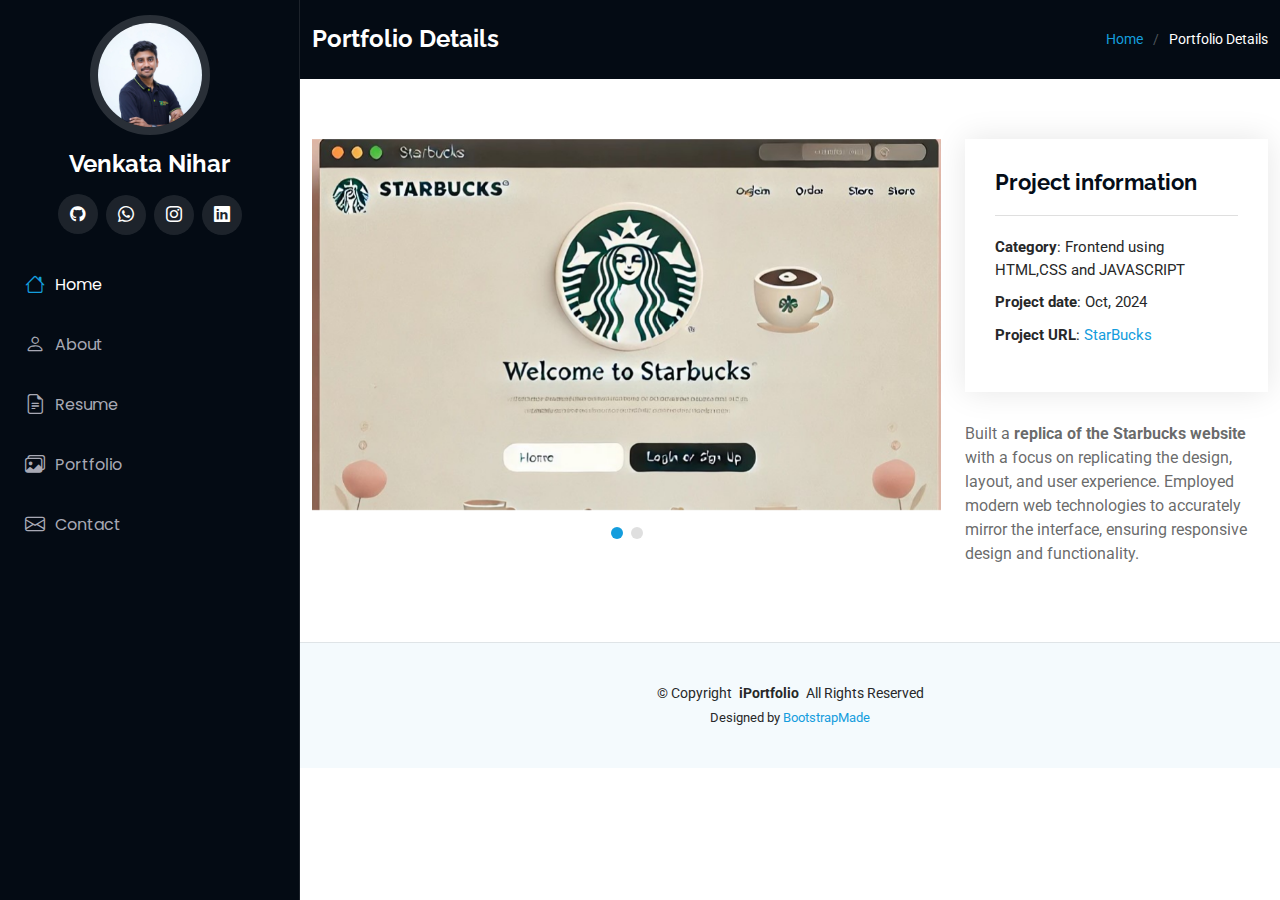
==== project1.html @ 3611449b "first commit" ====
<!DOCTYPE html>
<html lang="en">

<head>
  <meta charset="utf-8">
  <meta content="width=device-width, initial-scale=1.0" name="viewport">
  <title>Portfolio Details - iPortfolio Bootstrap Template</title>
  <meta content="" name="description">
  <meta content="" name="keywords">

  <!-- Favicons -->
  <link href="assets/img/favicon.png" rel="icon">
  <link href="assets/img/apple-touch-icon.png" rel="apple-touch-icon">

  <!-- Fonts -->
  <link href="https://fonts.googleapis.com" rel="preconnect">
  <link href="https://fonts.gstatic.com" rel="preconnect" crossorigin>
  <link href="https://fonts.googleapis.com/css2?family=Roboto:ital,wght@0,100;0,300;0,400;0,500;0,700;0,900;1,100;1,300;1,400;1,500;1,700;1,900&family=Poppins:ital,wght@0,100;0,200;0,300;0,400;0,500;0,600;0,700;0,800;0,900;1,100;1,200;1,300;1,400;1,500;1,600;1,700;1,800;1,900&family=Raleway:ital,wght@0,100;0,200;0,300;0,400;0,500;0,600;0,700;0,800;0,900;1,100;1,200;1,300;1,400;1,500;1,600;1,700;1,800;1,900&display=swap" rel="stylesheet">
  <link rel="stylesheet" href="https://cdnjs.cloudflare.com/ajax/libs/font-awesome/6.6.0/css/all.min.css">

  <!-- Vendor CSS Files -->
  <link href="assets/vendor/bootstrap/css/bootstrap.min.css" rel="stylesheet">
  <link href="assets/vendor/bootstrap-icons/bootstrap-icons.css" rel="stylesheet">
  <link href="assets/vendor/aos/aos.css" rel="stylesheet">
  <link href="assets/vendor/glightbox/css/glightbox.min.css" rel="stylesheet">
  <link href="assets/vendor/swiper/swiper-bundle.min.css" rel="stylesheet">

  <!-- Main CSS File -->
  <link href="assets/css/main.css" rel="stylesheet">

  <!-- =======================================================
  * Template Name: iPortfolio
  * Template URL: https://bootstrapmade.com/iportfolio-bootstrap-portfolio-websites-template/
  * Updated: Jun 29 2024 with Bootstrap v5.3.3
  * Author: BootstrapMade.com
  * License: https://bootstrapmade.com/license/
  ======================================================== -->
</head>

<body class="portfolio-details-page">

  <header id="header" class="header dark-background d-flex flex-column">
    <i class="header-toggle d-xl-none bi bi-list"></i>

    <div class="profile-img">
      <img src="assets/img/my-profile-img.jpg" alt="" class="img-fluid rounded-circle">
    </div>

    <a href="index.html" class="logo d-flex align-items-center justify-content-center">
      <!-- Uncomment the line below if you also wish to use an image logo -->
      <!-- <img src="assets/img/logo.png" alt=""> -->
      <h1 class="sitename">Venkata Nihar</h1>
    </a>

    <div class="social-links text-center">
      <a href="https://github.com/venkataniharbillakurthi?tab=repositories"><i class="fa-brands fa-github"></i></a>
      <a href="https://wa.me/8328657726" class="whatsapp"><i class="bi bi-whatsapp"></i></a>
      <a href="https://www.instagram.com/nihar_billakurthi/profilecard/?igsh=MXViYnpsMWw0Yzlnaw==" class="instagram"><i class="bi bi-instagram"></i></a>
      <a href="https://www.linkedin.com/in/venkata-nihar-billakurthi-147203210/" class="linkedin"><i class="bi bi-linkedin"></i></a>
    </div>

    <nav id="navmenu" class="navmenu">
      <ul>
        <li><a href="#hero" class="active"><i class="bi bi-house navicon"></i>Home</a></li>
        <li><a href="#about"><i class="bi bi-person navicon"></i> About</a></li>
        <li><a href="#resume"><i class="bi bi-file-earmark-text navicon"></i> Resume</a></li>
        <li><a href="#portfolio"><i class="bi bi-images navicon"></i> Portfolio</a></li>
        
        <li><a href="#contact"><i class="bi bi-envelope navicon"></i> Contact</a></li>
      </ul>
    </nav>

  </header>

  <main class="main">

    <!-- Page Title -->
    <div class="page-title dark-background">
      <div class="container d-lg-flex justify-content-between align-items-center">
        <h1 class="mb-2 mb-lg-0">Portfolio Details</h1>
        <nav class="breadcrumbs">
          <ol>
            <li><a href="index.html">Home</a></li>
            <li class="current">Portfolio Details</li>
          </ol>
        </nav>
      </div>
    </div><!-- End Page Title -->

    <!-- Portfolio Details Section -->
    <section id="portfolio-details" class="portfolio-details section">

      <div class="container" data-aos="fade-up" data-aos-delay="100">

        <div class="row gy-4">

          <div class="col-lg-8">
            <div class="portfolio-details-slider swiper init-swiper">

              <script type="application/json" class="swiper-config">
                {
                  "loop": true,
                  "speed": 600,
                  "autoplay": {
                    "delay": 5000
                  },
                  "slidesPerView": "auto",
                  "pagination": {
                    "el": ".swiper-pagination",
                    "type": "bullets",
                    "clickable": true
                  }
                }
              </script>

              <div class="swiper-wrapper align-items-center">

                <div class="swiper-slide">
                  <img src="./assets/img/project1-1image.jpg" alt="">
                </div>

                <div class="swiper-slide">
                  <img src="./assets/img/project1-2image.jpg" alt="">
                </div>


              </div>
              <div class="swiper-pagination"></div>
            </div>
          </div>

          <div class="col-lg-4">
            <div class="portfolio-info" data-aos="fade-up" data-aos-delay="200">
              <h3>Project information</h3>
              <ul>
                <li><strong>Category</strong>: Frontend using HTML,CSS and JAVASCRIPT</li>
                <li><strong>Project date</strong>: Oct, 2024</li>
                <li><strong>Project URL</strong>: <a href="https://venkataniharbillakurthi.github.io/starbucks/">StarBucks</a></li>
              </ul>
            </div>
            <div class="portfolio-description" data-aos="fade-up" data-aos-delay="300">
              
              <p>
                Built a <b>replica of the Starbucks website</b> with a focus on replicating the design, layout, and user experience. Employed modern web technologies to accurately mirror the interface, ensuring responsive design and functionality.
              </p>
            </div>
          </div>

        </div>

      </div>

    </section><!-- /Portfolio Details Section -->

  </main>

  <footer id="footer" class="footer position-relative light-background">

    <div class="container">
      <div class="copyright text-center ">
        <p>© <span>Copyright</span> <strong class="px-1 sitename">iPortfolio</strong> <span>All Rights Reserved</span></p>
      </div>
      <div class="credits">
        <!-- All the links in the footer should remain intact. -->
        <!-- You can delete the links only if you've purchased the pro version. -->
        <!-- Licensing information: https://bootstrapmade.com/license/ -->
        <!-- Purchase the pro version with working PHP/AJAX contact form: [buy-url] -->
        Designed by <a href="https://bootstrapmade.com/">BootstrapMade</a>
      </div>
    </div>

  </footer>

  <!-- Scroll Top -->
  <a href="#" id="scroll-top" class="scroll-top d-flex align-items-center justify-content-center"><i class="bi bi-arrow-up-short"></i></a>

  <!-- Preloader -->
  <div id="preloader"></div>

  <!-- Vendor JS Files -->
  <script src="assets/vendor/bootstrap/js/bootstrap.bundle.min.js"></script>
  <script src="assets/vendor/php-email-form/validate.js"></script>
  <script src="assets/vendor/aos/aos.js"></script>
  <script src="assets/vendor/typed.js/typed.umd.js"></script>
  <script src="assets/vendor/purecounter/purecounter_vanilla.js"></script>
  <script src="assets/vendor/waypoints/noframework.waypoints.js"></script>
  <script src="assets/vendor/glightbox/js/glightbox.min.js"></script>
  <script src="assets/vendor/imagesloaded/imagesloaded.pkgd.min.js"></script>
  <script src="assets/vendor/isotope-layout/isotope.pkgd.min.js"></script>
  <script src="assets/vendor/swiper/swiper-bundle.min.js"></script>

  <!-- Main JS File -->
  <script src="assets/js/main.js"></script>

</body>

</html>
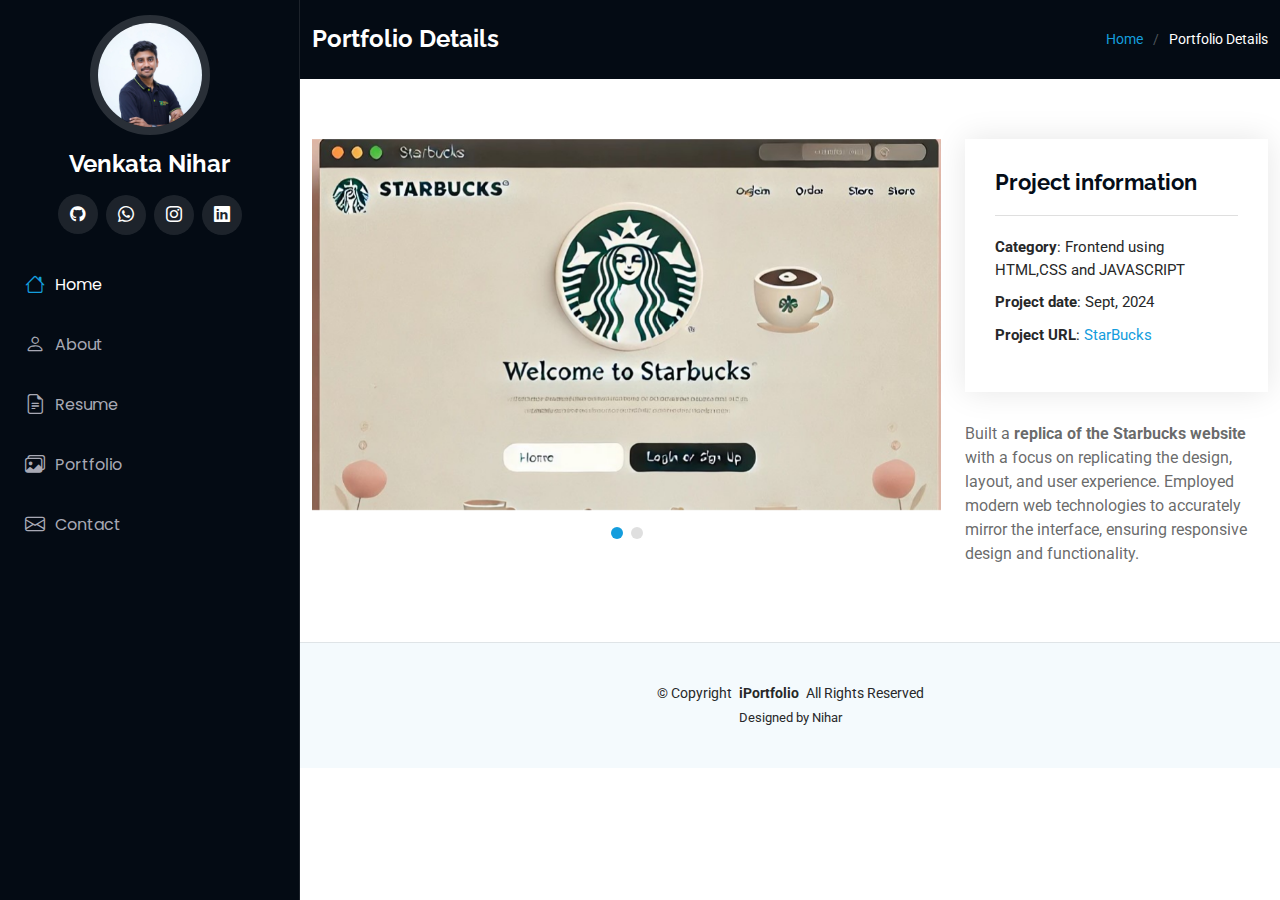
==== commit de93e79a: "changes" ====
--- a/project1.html
+++ b/project1.html
@@ -134,7 +134,7 @@
               <h3>Project information</h3>
               <ul>
                 <li><strong>Category</strong>: Frontend using HTML,CSS and JAVASCRIPT</li>
-                <li><strong>Project date</strong>: Oct, 2024</li>
+                <li><strong>Project date</strong>: Sept, 2024</li>
                 <li><strong>Project URL</strong>: <a href="https://venkataniharbillakurthi.github.io/starbucks/">StarBucks</a></li>
               </ul>
             </div>
@@ -165,7 +165,7 @@
         <!-- You can delete the links only if you've purchased the pro version. -->
         <!-- Licensing information: https://bootstrapmade.com/license/ -->
         <!-- Purchase the pro version with working PHP/AJAX contact form: [buy-url] -->
-        Designed by <a href="https://bootstrapmade.com/">BootstrapMade</a>
+        Designed by Nihar
       </div>
     </div>
 
